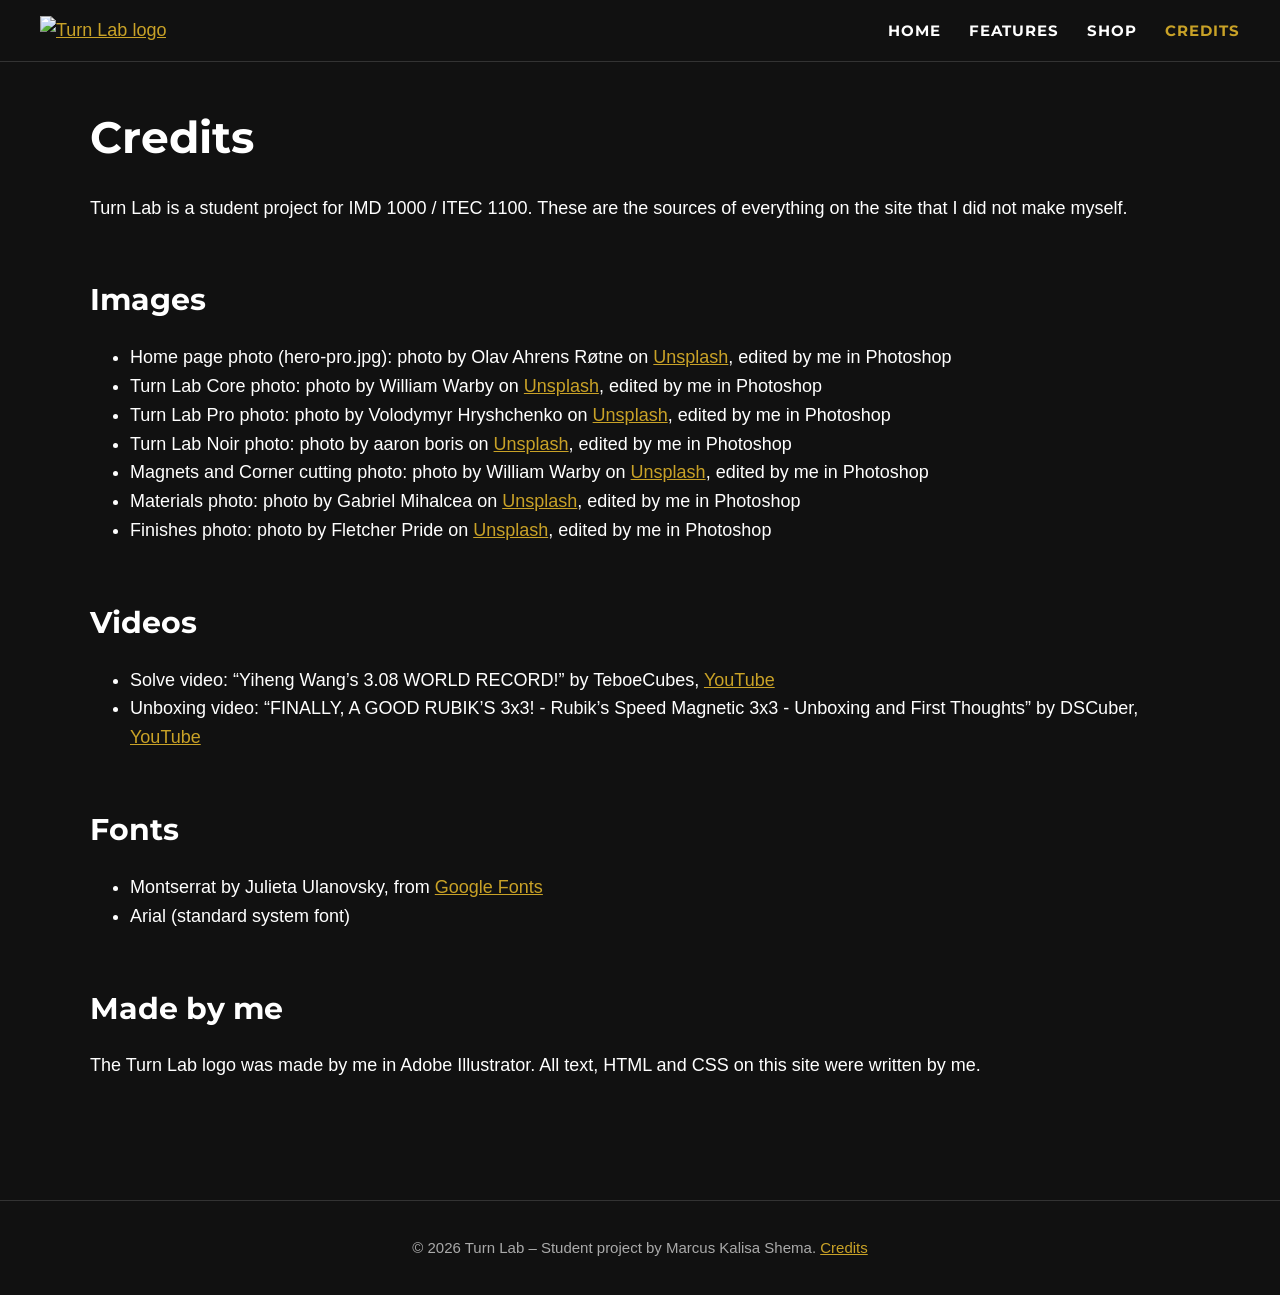
==== credits.html @ 8ebc1aed "Add files via upload" ====
<!DOCTYPE html>
<html lang="en">
<head>
  <meta charset="UTF-8">
  <meta name="viewport" content="width=device-width, initial-scale=1.0">
  <title>Credits - Turn Lab</title>
  <link href="https://fonts.googleapis.com/css2?family=Montserrat:wght@700&display=swap" rel="stylesheet">
  <link rel="stylesheet" href="style.css">
</head>
<body>

  <header>
    <a href="index.html"><img src="images/logo.png" alt="Turn Lab logo" class="logo"></a>
    <nav>
      <ul>
        <li><a href="index.html">Home</a></li>
        <li><a href="features.html">Features</a></li>
        <li><a href="shop.html">Shop</a></li>
        <li><a href="credits.html" class="current">Credits</a></li>
      </ul>
    </nav>
  </header>

  <main>

    <h1>Credits</h1>
    <p>Turn Lab is a student project for IMD 1000 / ITEC 1100. These are the sources of everything on the site that I did not make myself.</p>

    <section>
      <h2>Images</h2>
      <ul>
        <li>Home page photo (hero-pro.jpg): photo by Olav Ahrens Røtne on <a href="https://unsplash.com/photos/solved-3x3-rubiks-cube-MAEbdaFe4ps">Unsplash</a>, edited by me in Photoshop</li>
        <li>Turn Lab Core photo: photo by William Warby on <a href="https://unsplash.com/photos/a-rubik-cube-on-a-white-background-ViJ28AsHsXc">Unsplash</a>, edited by me in Photoshop</li>
        <li>Turn Lab Pro photo: photo by Volodymyr Hryshchenko on <a href="https://unsplash.com/photos/3x3-rubiks-cube-toy-inI8GnmS190">Unsplash</a>, edited by me in Photoshop</li>
        <li>Turn Lab Noir photo: photo by aaron boris on <a href="https://unsplash.com/photos/orange-and-white-square-illustration-VxbMTmtRG5Q">Unsplash</a>, edited by me in Photoshop</li>
        <li>Magnets and Corner cutting photo: photo by William Warby on <a href="https://unsplash.com/photos/a-rubik-cube-sitting-on-top-of-each-other-19eApvdDqN8">Unsplash</a>, edited by me in Photoshop</li>
        <li>Materials photo: photo by Gabriel Mihalcea on <a href="https://unsplash.com/photos/a-rubik-cube-on-a-white-background-VEM3qCAheOk">Unsplash</a>, edited by me in Photoshop</li>
        <li>Finishes photo: photo by Fletcher Pride on <a href="https://unsplash.com/photos/shallow-focus-photo-of-rubiks-cubes-liMvhbUq4Xg">Unsplash</a>, edited by me in Photoshop</li>
      </ul>
    </section>

    <section>
      <h2>Videos</h2>
      <ul>
        <li>Solve video: &ldquo;Yiheng Wang&rsquo;s 3.08 WORLD RECORD!&rdquo; by TeboeCubes, <a href="https://www.youtube.com/watch?v=Mc9ljHMqqA8">YouTube</a></li>
        <li>Unboxing video: &ldquo;FINALLY, A GOOD RUBIK&rsquo;S 3x3! - Rubik&rsquo;s Speed Magnetic 3x3 - Unboxing and First Thoughts&rdquo; by DSCuber, <a href="https://www.youtube.com/watch?v=IAHlb5trExo">YouTube</a></li>
      </ul>
    </section>

    <section>
      <h2>Fonts</h2>
      <ul>
        <li>Montserrat by Julieta Ulanovsky, from <a href="https://fonts.google.com/specimen/Montserrat">Google Fonts</a></li>
        <li>Arial (standard system font)</li>
      </ul>
    </section>

    <section>
      <h2>Made by me</h2>
      <p>The Turn Lab logo was made by me in Adobe Illustrator. All text, HTML and CSS on this site were written by me.</p>
    </section>

  </main>

  <footer>
    <p>&copy; 2026 Turn Lab &ndash; Student project by Marcus Kalisa Shema. <a href="credits.html">Credits</a></p>
  </footer>

</body>
</html>
---- style.css ----
/* Turn Lab - style.css
   Colours: black #111111, white #FFFFFF, gold #C9A227
   Fonts: Montserrat (headings), Arial (body) */

body {
  margin: 0;
  background-color: #111111;
  color: #FFFFFF;
  font-family: Arial, Helvetica, sans-serif;
  font-size: 18px;
  line-height: 1.6;
}

h1, h2, h3 {
  font-family: 'Montserrat', Arial, sans-serif;
  font-weight: 700;
  line-height: 1.2;
}

h1 {
  font-size: 44px;
}

h2 {
  font-size: 30px;
  margin-top: 0;
}

a {
  color: #C9A227;
}

img {
  max-width: 100%;
  height: auto;
}

/* Header and menu */

header {
  display: flex;
  justify-content: space-between;
  align-items: center;
  flex-wrap: wrap;
  padding: 16px 40px;
  border-bottom: 1px solid #333333;
}

.logo {
  height: 50px;
  width: auto;
}

nav ul {
  list-style: none;
  margin: 0;
  padding: 0;
  display: flex;
  gap: 28px;
}

nav a {
  color: #FFFFFF;
  text-decoration: none;
  font-family: 'Montserrat', Arial, sans-serif;
  font-weight: 700;
  text-transform: uppercase;
  font-size: 15px;
  letter-spacing: 1px;
}

nav a:hover,
nav a.current {
  color: #C9A227;
}

/* Main content */

main {
  max-width: 1100px;
  margin: 0 auto;
  padding: 20px 40px 60px;
}

section {
  margin: 60px 0;
}

.button {
  display: inline-block;
  background-color: #C9A227;
  color: #111111;
  padding: 14px 32px;
  text-decoration: none;
  font-family: 'Montserrat', Arial, sans-serif;
  font-weight: 700;
  text-transform: uppercase;
  letter-spacing: 1px;
}

.button:hover {
  background-color: #FFFFFF;
}

/* Home page hero */

.hero {
  text-align: center;
  margin-top: 30px;
}

.hero img {
  width: 100%;
}

.hero h1 {
  font-size: 56px;
  margin-bottom: 10px;
}

/* Product cards (Home and Shop) */

.cards {
  display: flex;
  gap: 30px;
  flex-wrap: wrap;
}

.card {
  flex: 1;
  min-width: 250px;
  background-color: #1C1C1C;
  padding: 20px;
}

.card img {
  width: 100%;
}

.price {
  color: #C9A227;
  font-weight: bold;
  font-size: 22px;
}

/* Features page */

.feature {
  display: flex;
  gap: 40px;
  align-items: center;
}

.feature img {
  width: 40%;
}

/* Comparison table */

table {
  width: 100%;
  border-collapse: collapse;
  margin-bottom: 30px;
}

th, td {
  border: 1px solid #333333;
  padding: 12px;
  text-align: left;
}

th {
  background-color: #C9A227;
  color: #111111;
  font-family: 'Montserrat', Arial, sans-serif;
}

/* Videos */

.videos {
  display: flex;
  gap: 30px;
  flex-wrap: wrap;
}

.videos figure {
  flex: 1;
  min-width: 300px;
  margin: 0;
}

.videos iframe {
  width: 100%;
  height: 300px;
  border: none;
}

/* Footer */

footer {
  border-top: 1px solid #333333;
  padding: 20px 40px;
  text-align: center;
  font-size: 15px;
  color: #AAAAAA;
}

/* Small screens */

@media (max-width: 700px) {
  header, main {
    padding-left: 16px;
    padding-right: 16px;
  }
  .feature {
    flex-direction: column;
  }
  .feature img {
    width: 100%;
  }
  .hero h1 {
    font-size: 38px;
  }
  nav ul {
    gap: 18px;
  }
  table {
    font-size: 14px;
  }
  th, td {
    padding: 6px;
  }
}
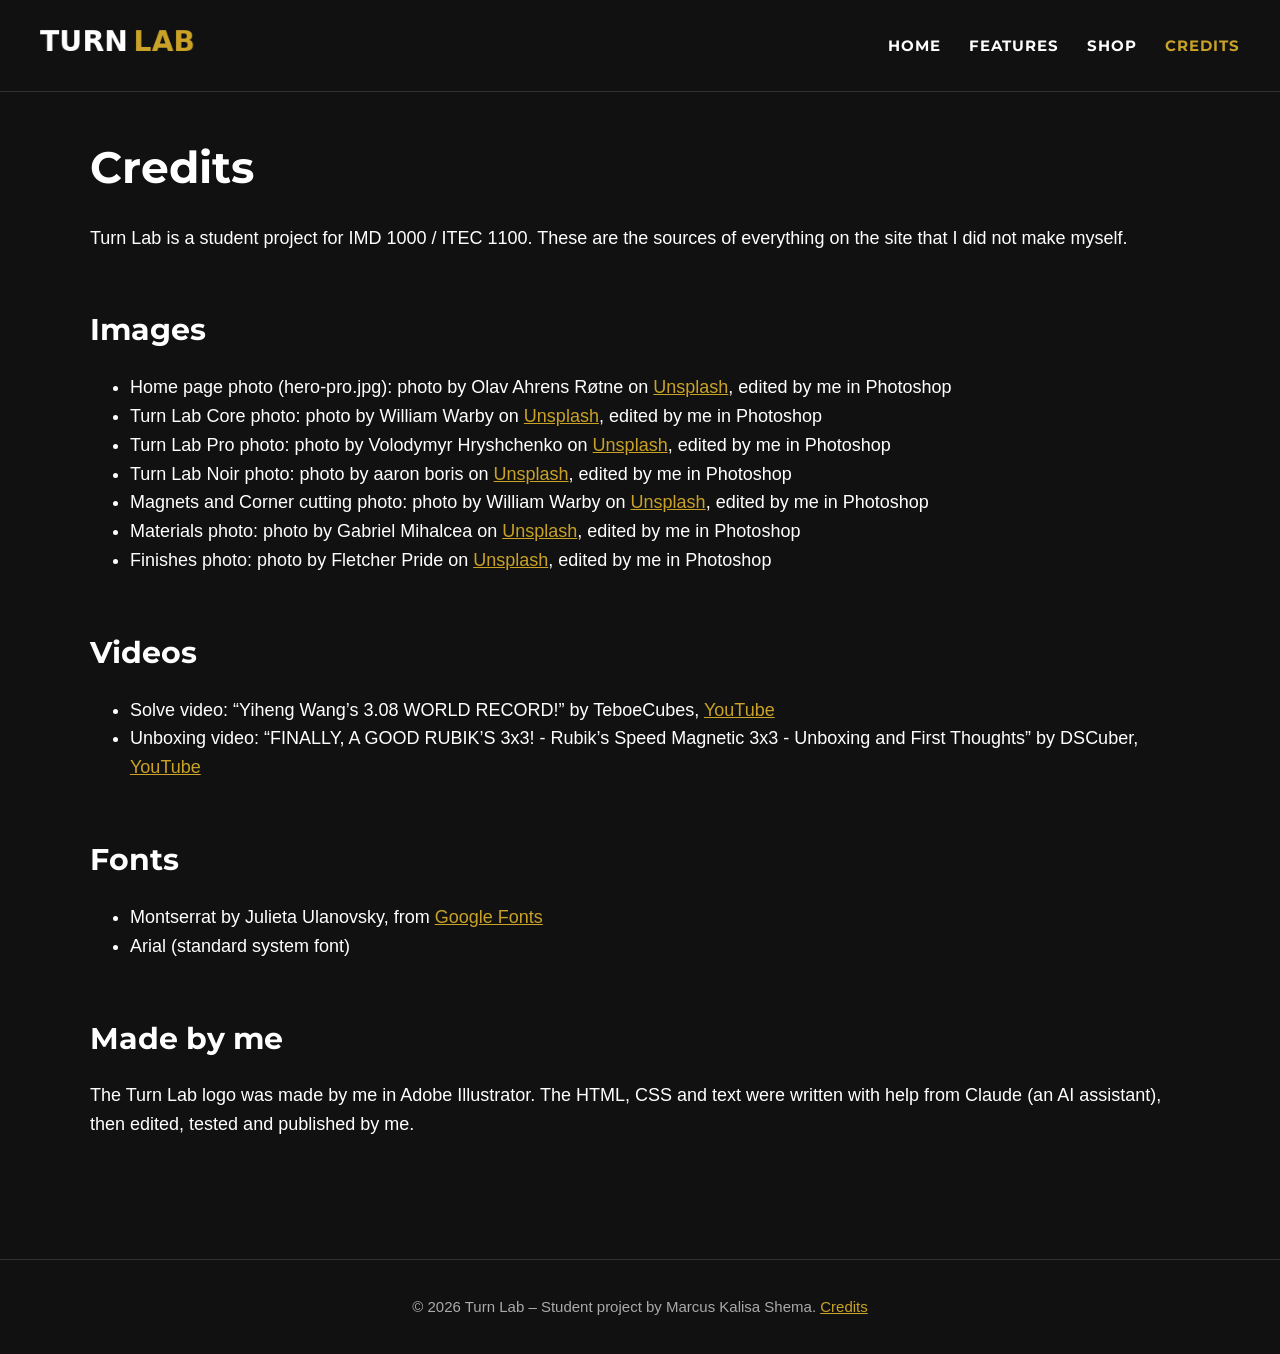
==== commit 3952a949: "Add files via upload" ====
--- a/credits.html
+++ b/credits.html
@@ -10,7 +10,7 @@
 <body>
 
   <header>
-    <a href="index.html"><img src="images/logo.png" alt="Turn Lab logo" class="logo"></a>
+    <a href="index.html"><img src="logo.png" alt="Turn Lab logo" class="logo"></a>
     <nav>
       <ul>
         <li><a href="index.html">Home</a></li>
@@ -57,7 +57,7 @@
 
     <section>
       <h2>Made by me</h2>
-      <p>The Turn Lab logo was made by me in Adobe Illustrator. All text, HTML and CSS on this site were written by me.</p>
+      <p>The Turn Lab logo was made by me in Adobe Illustrator. The HTML, CSS and text were written with help from Claude (an AI assistant), then edited, tested and published by me.</p>
     </section>
 
   </main>
